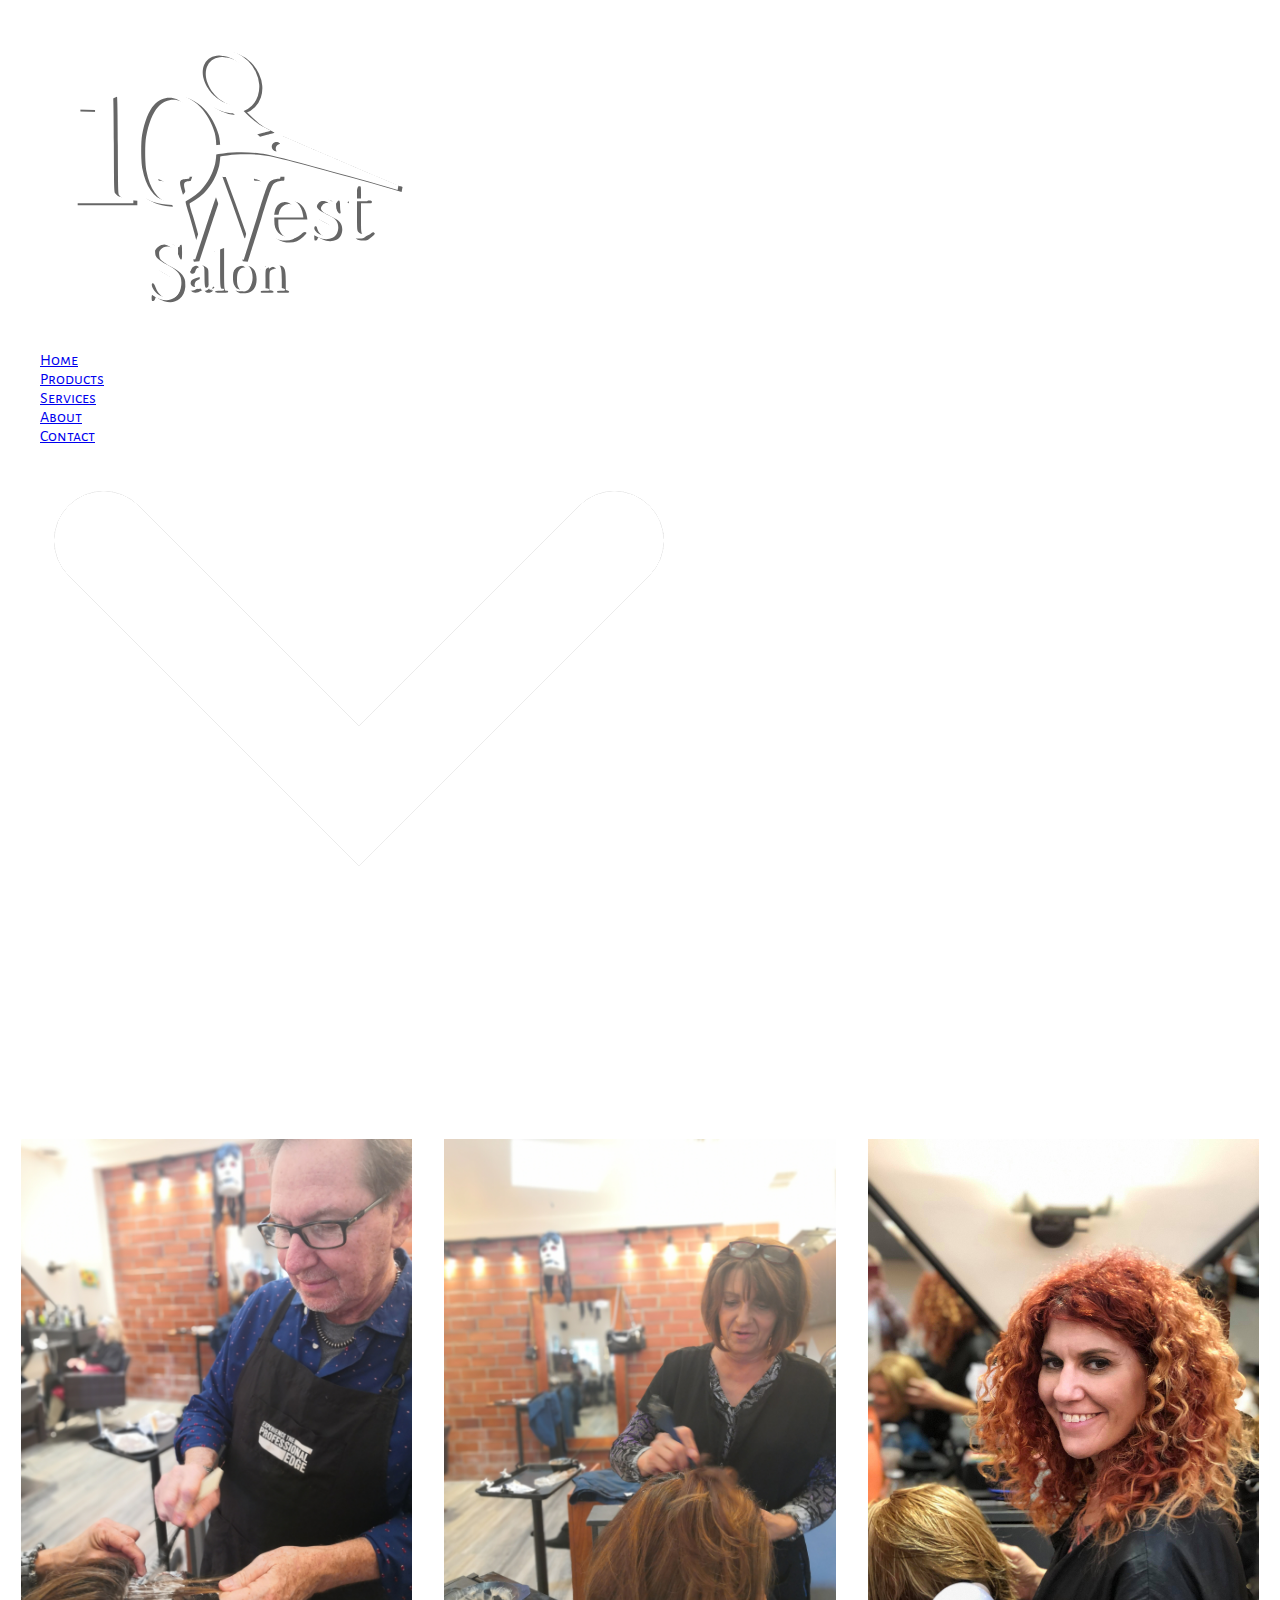
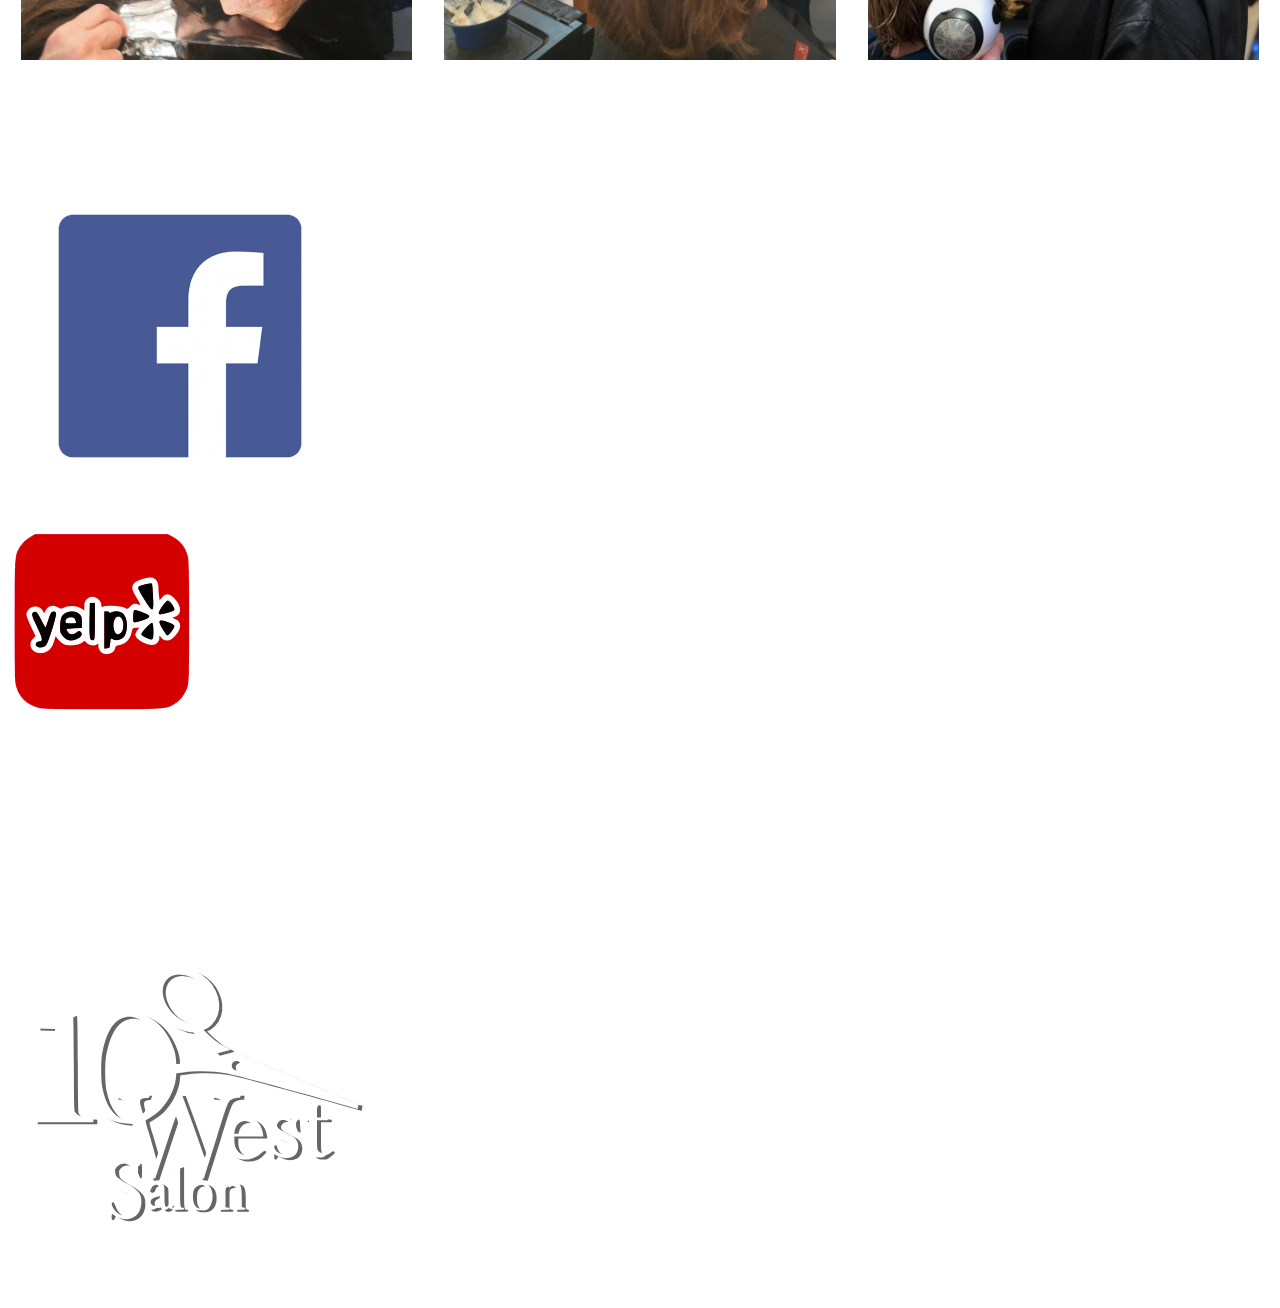
==== about.html @ ca7804a6 "big update" ====
<!DOCTYPE html>
<html>
<head>
    <meta name="viewport" content="width=device-width">
    <title>10 WEST SALON in Chagrin Falls has catered to Chagrin Valley families since 1983. We pride ourselves in using high quality products and our hair stylists are the best!</title>
    <meta name="description" content="Contemporary, Professional, and Family Friendly is what makes 10 WEST SALON a mainstay in CHAGRIN FALLS. Gift Certificates always available. Call us up or stop by!">
    <meta name="keywords" content="">
    <link rel=”canonical” href=”http://www.10westsalon.com/” />
    <link rel='stylesheet' type='text/css' media='screen' href='style.css'>
    <link rel='stylesheet' type='text/css' media='screen' href='style_about.css'>
    <link rel="stylesheet" href="https://cdnjs.cloudflare.com/ajax/libs/animate.css/3.7.2/animate.min.css">
</head>
<body>
    <!-- NAV BAR -->
    <nav>
        <ul class="mainNav">
            <img id="push-a" src="./img/10west_logo.svg" alt="10 west salon icon black and white">
            <li class="push-b"><a href="index.html">Home</a></li>
            <li class="push-b"><a href="products.html">Products</a></li>
            <li class="push-b"><a href="services.html">Services</a></li>
            <li class="push-b"><a href="about.html">About</a></li>
            <li class="push"><a href="contact.html">Contact</a></li>
        </ul>
    </nav>
<!-- COVER PHOTO -->
    <div class="container">
        <div id="arrow" class="animated infinite bounce">
            <img src="./img/scroll-down-icon.png" alt="hair scroll">
        </div>
    </div>
 <!-- CONTENT -->
    <div class="stylists">
        <div class="header">
            Since 1983
        </div>
        <div id="story">
            10 West Salon in Chagrin Falls has catered to Chagrin Valley families since 1983. We pride ourselves in using high quality products and our hair stylists are the best!
        </div>
        <div class="header header2">
            Our Stylists
        </div>
        <div class="section">
            <img src="./img/les2.jpg" alt="">
            Les
        </div>
        <div class="section">
            <img src="./img/michelle.jpg" alt="">
            Michelle
        </div>
        <div class="section">
            <img src="./img/kellee.jpg" alt="">
            Kellee
        </div>
        <div class="section">
            <!-- <img src="./img/les.jpg" alt=""> -->
            Melissa
        </div>
        <div class="section">
            <!-- <img src="./img/les.jpg" alt=""> -->
            Lisa
        </div>
        <div class="section">
            <!-- <img src="./img/les.jpg" alt=""> -->
            Angela
        </div>
    </div>
    <!-- FOOTER -->
    <footer>
        <div class="boxf social">
            <a href="https://www.facebook.com/10westsalon/" target="_blank"><img src="./img/facebook.png" alt="10 west salon facebook link icon"></a><br>
            <a href="https://en.yelp.com.hk/biz/10-west-salon-chagrin-falls" target="_blank"><img src="./img/yelp.png" alt="rate us as chagrin falls best hair salon on yelp!"></a>
        </div>
        <div class="boxf add">
            Address: <br>
            10 W. Washington St. <br>
            Chagrin Falls, OH <br>
            44022 <br>
            440-247-8474 <br>
            Salon10West@me.com
        </div>
        <div class="boxf hours">
            Hours: <br>
            Closed Sunday/Monday <br>
            Tuesday, Friday  9am-5pm <br>
            Wed, Thurs  9am-7pm <br>
            Saturday 9am-4pm <br>
        </div>
        <img id="push-b" class="boxf" src="./img/10west_logo.svg" alt="10 west salon icon hair design">
        <div id="priv" class="boxf">
            <br> 10 West Salon ©  2019 - Privacy Policy
        </div>
    </footer>
    <script src='script.js'></script>
</body>
</html>
---- style.css ----
@import url('https://fonts.googleapis.com/css?family=Alegreya+Sans+SC|Playfair+Display:900&display=swap');

* {
    box-sizing: border-box;
}

html,
body {
    margin: 0;
    padding: 0;
    box-sizing: border-box;
    font-family: 'Alegreya Sans SC', sans-serif;
    color: white;
    font-size: 1em;
}
#mainnav {
    position: fixed;
    display: flex;
    z-index: 1;
    background: rgba(0, 0, 0, 1);
    width: 100vw;
    align-items: center;
    will-change: transform;
}
.topnav {
    display: flex;
    align-items: center;
    height: 100%;
    z-index: 1;
}
.topnav a {
    transition: .2s;
    color: #f2f2f2;
    text-decoration: none;
    padding: 20px;
}
.topnav a:hover {
    color: rgb(223, 71, 71);

}
#logo {
    width: 100px;
    transition: .4s;
    z-index: 1;
}
#logo img {
    width: 100%;
    height: 100%;
}
.droplinks {

}
.icon {
    display: none;
    background: rgb(223, 71, 71);
    height: 59px;
}


@media screen and (max-width: 600px) {
    /* .topnav a:not(:first-child) {
        display: none;
    } */
    .topnav a {
        display: none;
    }
    .topnav a.icon {
      display: block;
    }
    .droplinks {
        /* background: rgb(0, 0, 0, .8); */
    }
  }
  @media screen and (max-width: 600px) {
    #mainnav {
    background: rgba(0, 0, 0, 1);
        
    }
    .topnav {
        display: block;
        transition: .4s;
        margin-left: auto;
        position: absolute;
        right: 0;
        top: 15px;
    }
    .topnav.responsive {
    }
    #logo {
        /* width: 200%; */
    }
    
    .topnav.responsive a {
        background: rgba(0, 0, 0, 1);
        display: block;
    }
    .topnav.responsive .icon {
        background: #df4747;

    }
  }

/* ------------------   cover ------------------  */
#salonimage {
    width: 100vw;
    height: 100vh;
    position: fixed;
    top: 0px;
    bottom:0px;
    z-index: -1;
    display: flex;
    justify-content: center;
    align-items: flex-start;
}
@media screen and (max-width: 600px){
    #salonimage {
        top: 60px;
    }
}
@media screen and (max-width: 450px){
    #salonimage {
        top: 95px;
    }
}
#salonimage img {
    width: 100%;
    height: auto;
}

/*---------- CONTENT------------------ */

#content {
    background: rgb(255, 255, 255);
    color: black;
    position: relative;
    top: 87vh;
    /* display: flex; */
    flex-direction: row;
    flex-wrap: wrap;
    justify-content: space-evenly;
}
#main-content{
    margin: 0px 10px;

}
.box-row {
    margin: 0px 30px;
    display: flex;
    flex-wrap: wrap;
    justify-content: space-evenly;
    /* border: 5px solid black; */
}
.content-header {
    /* margin: 0px 0px; */
    text-align: center;
    padding: 1px;
    font-size: 1em;
}
.middle {
    font-size: 1.2em;
    color: rgb(163, 52, 52);

    /* border-bottom: 1px solid black; */
}
.box {
    padding: 10px 10px;
    /* padding-bottom: 20px; */
    display: flex;
    flex-direction: column;
    max-width: 300px;
    transition: all .3s;

}

.box a {
    text-decoration: none;

}
.box h2 {
    position: relative;
    color: #df4747;
    font-size: 1.2em;
    padding-top: 0px;
    transition: all .3s;
    line-height: 4px;
    
}
.sub-head::after {
    content:'';
    background: #df4747;
    position: absolute;
    height: 2px;
    bottom: -13px; 
    left: 0px;
    width: 10%;

    -o-transition:.5s;
    -ms-transition:.5s;
    -moz-transition:.5s;
    -webkit-transition:.5s;
    transition: all ease-out .3s;
}
.box p {
    color: black;
    transition: all .3s;
}
.box:hover h2{
    /* color: #dd8484; */
}
.box:hover .sub-head::after {
    width: 30%;
    height: 2px;
    background: #df4747;
}
.box:hover p{
    color: rgb(114, 114, 114);
}
.box:hover img{
    opacity: .9;
}
.box img {
    width: 100%;
    height: auto;
    transition: all .3s;

}
@media screen and (max-width: 850px){
    #main-content {

    }
    #content {
        top: 80vh;
    }
    .content-header {
        font-size: .7em;
    }
    .middle {
        font-size: 1em;
    }
    .box-row {

    }
    .box {
        max-width: 325px;
        /* height: 385px; */
    }
}
@media screen and (max-width: 825px){
    #content {
        top: 55vh;
    }
}
@media screen and (max-width: 700px){
    #content {
        top: 50vh;
    }
}
@media screen and (max-width: 450px){
    #content {
        top: 50vh;
    }
    .box-row {
        flex-direction: column;
    }
    .box {
        max-width: 450px;
    }
}


/* -----------------FOOTER --------------------- */

#footer {
    color: white;
    background: #000;
    width: 100%;
    padding-top: 30px;
    padding-bottom: 30px;
    /* position: absolute; */
    /* bottom: 0; */
}
#footer-big-box {
    display: flex;
    justify-content: space-evenly;

}
.footbox {
    padding: 10px;
}
.socialicons {
    display: flex;
    flex-direction: column;
    /* width: 50px; */
}
.footicon{
    width: 50px;
    height: auto;
    display: flex;
    justify-content: center;
}
.footicon img {
    width: 100%;
    height: 100%;
}
.foot-logo-box {
    width: 100px;
}
.foot-logo {
    width: 100%;
    height: 100%;
}
#privacy {
    text-align: center;
}
@media screen and (max-width: 450px) {
    #footer-big-box {
        /* text-align: center; */
        font-size: 1.2em;
        display: flex;
        flex-direction: column;
        margin-left: 40px;
    }
    .socialicons {
        flex-direction: row;
        justify-content: center;
    }
    .foot-logo-box {
        width: 40vw;
    }
}
---- style_about.css ----
.stylists {
    display: grid;
    grid-template-columns: 1fr 1fr 1fr;
    grid-gap: 10px;
    padding: 10px 10px;
}
.section {
    grid-column: span 1;
    padding: 10px 10px;
    border-style: solid;
    border-width: 1px;
    text-align: center;
}
.section img {
    max-width: 100%;
    height: auto;
}
.header {
    grid-column: span 3;
    text-align: center;
    border-style: solid;
    border-width: 0;
    border-bottom-width: 1px;
    font-size: 3em;
    /* font-family: 'Sacramento', cursive; */
    padding: 10px 0px 10px 0px;
    margin: 0;
}
.header2 {
    font-size: 2em;
    border-bottom-width: 0;
}
#story {
    grid-column: span 3;
    text-align: center;
    border-style: solid;
    border-width: 0;
    border-bottom-width: 1px;
    padding: 20px 10px;
}
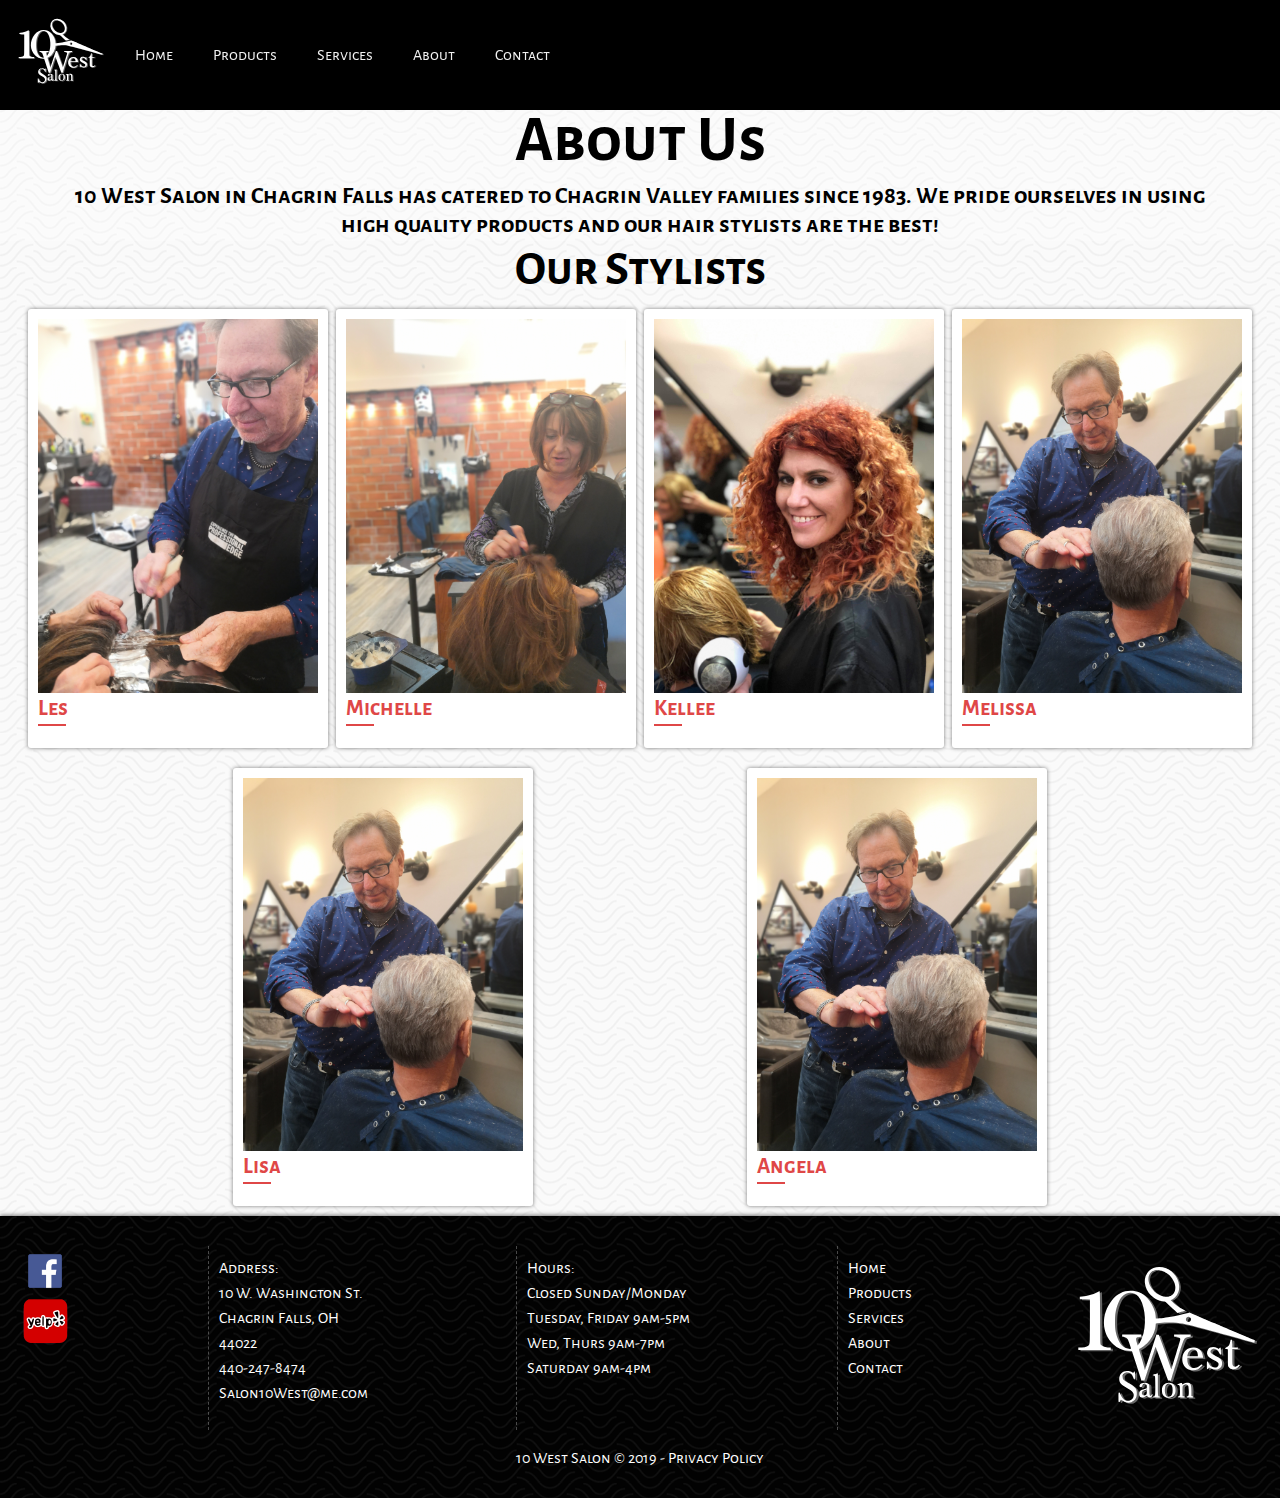
==== commit c1f87257: "about" ====
--- a/about.html
+++ b/about.html
@@ -1,7 +1,8 @@
 <!DOCTYPE html>
 <html>
 <head>
-    <meta name="viewport" content="width=device-width">
+    <!-- <meta name="viewport" content="width=device-width"> -->
+    <meta name="viewport" content="width=device-width, initial-scale=1.0">
     <title>10 WEST SALON in Chagrin Falls has catered to Chagrin Valley families since 1983. We pride ourselves in using high quality products and our hair stylists are the best!</title>
     <meta name="description" content="Contemporary, Professional, and Family Friendly is what makes 10 WEST SALON a mainstay in CHAGRIN FALLS. Gift Certificates always available. Call us up or stop by!">
     <meta name="keywords" content="">
@@ -12,82 +13,123 @@
 </head>
 <body>
     <!-- NAV BAR -->
-    <nav>
-        <ul class="mainNav">
-            <img id="push-a" src="./img/10west_logo.svg" alt="10 west salon icon black and white">
-            <li class="push-b"><a href="index.html">Home</a></li>
-            <li class="push-b"><a href="products.html">Products</a></li>
-            <li class="push-b"><a href="services.html">Services</a></li>
-            <li class="push-b"><a href="about.html">About</a></li>
-            <li class="push"><a href="contact.html">Contact</a></li>
-        </ul>
+    <nav id="mainnav">
+        <div id="logo">
+            <img id="" src="./img/10west_logo.svg" alt="10 west salon icon black and white">
+        </div>
+        <div id="myTopnav" class="topnav">
+            <a href="javascript:void(0)" class="icon" onclick="myFunction()">
+                Menu
+            </a>
+            <a class="droplinks" href="index.html">Home</a>
+            <a class="droplinks" href="products.html">Products</a>
+            <a class="droplinks" href="services.html">Services</a>
+            <a class="droplinks" href="about.html">About</a>
+            <a class="droplinks" href="contact.html">Contact</a>
+            
+        </div>
     </nav>
 <!-- COVER PHOTO -->
-    <div class="container">
-        <div id="arrow" class="animated infinite bounce">
-            <img src="./img/scroll-down-icon.png" alt="hair scroll">
+    
+ <!-- CONTENT -->
+    <div id="about-container">
+        <div class="content-header">
+            <h1>
+                About Us
+            </h1>
+        </div>
+        <div class="content-sub-header">
+            <h2>
+                10 West Salon in Chagrin Falls has catered to Chagrin Valley families since 1983. We pride ourselves in using high quality products and our hair stylists are the best!
+            </h2>
+        </div>
+        <div class="stylists-header">
+            <h2>
+                Our Stylists
+            </h2>
+        </div>
+        <div class="box-row">
+            <div class="box">
+                <img src="./img/les2.jpg" alt="">
+                <h2 class="sub-head">
+                    Les
+                </h2>
+            </div>
+            <div class="box">
+                <img src="./img/michelle.jpg" alt="">
+                <h2 class="sub-head">
+                    Michelle
+                </h2>
+            </div>
+            <div class="box">
+                <img src="./img/kellee.jpg" alt="">
+                <h2 class="sub-head">
+                    Kellee
+                </h2>
+            </div>
+            <div class="box">
+                <img src="./img/les.jpg" alt="">
+                <h2 class="sub-head">
+                    Melissa
+                </h2>
+            </div>
+            <div class="box">
+                <img src="./img/les.jpg" alt="">
+                <h2 class="sub-head">
+                    Lisa
+                </h2>
+            </div>
+            <div class="box">
+                <img src="./img/les.jpg" alt="">
+                <h2 class="sub-head">
+                    Angela
+                </h2>
+            </div>
         </div>
     </div>
- <!-- CONTENT -->
-    <div class="stylists">
-        <div class="header">
-            Since 1983
+            
+    
+        <!-- FOOTER -->
+    <footer id="footer">
+        <div id="footer-big-box">
+            <div class="socialicons">
+                <a class="footicon" href="https://www.facebook.com/10westsalon/" target="_blank">
+                    <img src="./img/facebook.png" alt="10 west salon facebook link icon">
+                </a>
+                <a class="footicon" href="https://en.yelp.com.hk/biz/10-west-salon-chagrin-falls" target="_blank">
+                    <img src="./img/yelp.png" alt="rate us as chagrin falls best hair salon on yelp!">
+                </a>
+            </div>
+            <div class="footbox">
+                Address: <br>
+                10 W. Washington St. <br>
+                Chagrin Falls, OH <br>
+                44022 <br>
+                440-247-8474 <br>
+                Salon10West@me.com
+            </div>
+            <div class="footbox">
+                Hours: <br>
+                Closed Sunday/Monday <br>
+                Tuesday, Friday  9am-5pm <br>
+                Wed, Thurs  9am-7pm <br>
+                Saturday 9am-4pm <br>
+            </div>
+            <div class="footbox footlinks">
+                <a href="index.html">Home</a>
+                <a href="products.html">Products</a>
+                <a href="services.html">Services</a>
+                <a href="about.html">About</a>
+                <a href="contact.html">Contact</a>
+            </div>
+            <div class="foot-logo-box">
+                <img  class="foot-logo" src="./img/10west_logo.svg" alt="10 west salon icon hair design">
+            </div>
         </div>
-        <div id="story">
-            10 West Salon in Chagrin Falls has catered to Chagrin Valley families since 1983. We pride ourselves in using high quality products and our hair stylists are the best!
-        </div>
-        <div class="header header2">
-            Our Stylists
-        </div>
-        <div class="section">
-            <img src="./img/les2.jpg" alt="">
-            Les
-        </div>
-        <div class="section">
-            <img src="./img/michelle.jpg" alt="">
-            Michelle
-        </div>
-        <div class="section">
-            <img src="./img/kellee.jpg" alt="">
-            Kellee
-        </div>
-        <div class="section">
-            <!-- <img src="./img/les.jpg" alt=""> -->
-            Melissa
-        </div>
-        <div class="section">
-            <!-- <img src="./img/les.jpg" alt=""> -->
-            Lisa
-        </div>
-        <div class="section">
-            <!-- <img src="./img/les.jpg" alt=""> -->
-            Angela
-        </div>
-    </div>
-    <!-- FOOTER -->
-    <footer>
-        <div class="boxf social">
-            <a href="https://www.facebook.com/10westsalon/" target="_blank"><img src="./img/facebook.png" alt="10 west salon facebook link icon"></a><br>
-            <a href="https://en.yelp.com.hk/biz/10-west-salon-chagrin-falls" target="_blank"><img src="./img/yelp.png" alt="rate us as chagrin falls best hair salon on yelp!"></a>
-        </div>
-        <div class="boxf add">
-            Address: <br>
-            10 W. Washington St. <br>
-            Chagrin Falls, OH <br>
-            44022 <br>
-            440-247-8474 <br>
-            Salon10West@me.com
-        </div>
-        <div class="boxf hours">
-            Hours: <br>
-            Closed Sunday/Monday <br>
-            Tuesday, Friday  9am-5pm <br>
-            Wed, Thurs  9am-7pm <br>
-            Saturday 9am-4pm <br>
-        </div>
-        <img id="push-b" class="boxf" src="./img/10west_logo.svg" alt="10 west salon icon hair design">
-        <div id="priv" class="boxf">
+            
+        <div id="privacy" class="">
             <br> 10 West Salon ©  2019 - Privacy Policy
+            <!-- use a ::after for 'c' thing -->
         </div>
     </footer>
     <script src='script.js'></script>
--- a/style.css
+++ b/style.css
@@ -10,7 +10,7 @@
     padding: 0;
     box-sizing: border-box;
     font-family: 'Alegreya Sans SC', sans-serif;
-    color: white;
+    /* color: white; */
     font-size: 1em;
 }
 #mainnav {
@@ -18,6 +18,7 @@
     display: flex;
     z-index: 1;
     background: rgba(0, 0, 0, 1);
+    /* background-image: url('./img/papyrus-dark.png'); */
     width: 100vw;
     align-items: center;
     will-change: transform;
@@ -31,6 +32,7 @@
 .topnav a {
     transition: .2s;
     color: #f2f2f2;
+    /* color: black; */
     text-decoration: none;
     padding: 20px;
 }
@@ -39,7 +41,8 @@
 
 }
 #logo {
-    width: 100px;
+    padding: 10px;
+    width: 115px;
     transition: .4s;
     z-index: 1;
 }
@@ -56,24 +59,20 @@
     height: 59px;
 }
 
-
 @media screen and (max-width: 600px) {
-    /* .topnav a:not(:first-child) {
+    .topnav a {
+        background: rgba(0, 0, 0, 1);
         display: none;
-    } */
-    .topnav a {
-        display: none;
     }
     .topnav a.icon {
-      display: block;
+        background: rgb(223, 71, 71);
+        display: block;
     }
     .droplinks {
-        /* background: rgb(0, 0, 0, .8); */
     }
   }
   @media screen and (max-width: 600px) {
     #mainnav {
-    background: rgba(0, 0, 0, 1);
         
     }
     .topnav {
@@ -87,15 +86,17 @@
     .topnav.responsive {
     }
     #logo {
-        /* width: 200%; */
+        width: 115px;
+        padding: 3px;
+        padding-left: 8px;
     }
     
     .topnav.responsive a {
-        background: rgba(0, 0, 0, 1);
         display: block;
     }
     .topnav.responsive .icon {
-        background: #df4747;
+        background: #ee6161;
+        color: black;
 
     }
   }
@@ -119,7 +120,7 @@
 }
 @media screen and (max-width: 450px){
     #salonimage {
-        top: 95px;
+        top: 90px;
     }
 }
 #salonimage img {
@@ -131,45 +132,58 @@
 
 #content {
     background: rgb(255, 255, 255);
+    background-image: url('./img/papyrus.png');
     color: black;
     position: relative;
-    top: 87vh;
+    top: 80vh;
     /* display: flex; */
     flex-direction: row;
     flex-wrap: wrap;
     justify-content: space-evenly;
+    box-shadow: 0px -1px 4px 0px rgba(0, 0, 0, 0.5);
 }
 #main-content{
     margin: 0px 10px;
 
 }
 .box-row {
-    margin: 0px 30px;
+    margin: 0px 20px;
     display: flex;
     flex-wrap: wrap;
     justify-content: space-evenly;
     /* border: 5px solid black; */
 }
+/* .content-header::before {
+    content: '';
+    display: block;
+    background-image: url('./img/shears_left.svg') no-repeat;
+    width: 200px;
+    height: 200px;
+} */
 .content-header {
     /* margin: 0px 0px; */
     text-align: center;
     padding: 1px;
     font-size: 1em;
+    background: rgb(255, 255, 255, .3);
+
 }
 .middle {
-    font-size: 1.2em;
-    color: rgb(163, 52, 52);
+    font-size: 1.3em;
+    /* color: rgb(163, 52, 52); */
 
     /* border-bottom: 1px solid black; */
 }
 .box {
     padding: 10px 10px;
-    /* padding-bottom: 20px; */
+    margin: 10px 0px;
     display: flex;
     flex-direction: column;
     max-width: 300px;
     transition: all .3s;
-
+    background: white;
+    box-shadow: 0px 0px 4px 0px rgba(0, 0, 0, 0.5);
+    border-radius: 3px;
 }
 
 .box a {
@@ -180,9 +194,9 @@
     position: relative;
     color: #df4747;
     font-size: 1.2em;
-    padding-top: 0px;
+    margin-bottom: 25px;
     transition: all .3s;
-    line-height: 4px;
+    line-height: 5px;
     
 }
 .sub-head::after {
@@ -194,10 +208,10 @@
     left: 0px;
     width: 10%;
 
-    -o-transition:.5s;
-    -ms-transition:.5s;
-    -moz-transition:.5s;
-    -webkit-transition:.5s;
+    -o-transition:.3s;
+    -ms-transition:.3s;
+    -moz-transition:.3s;
+    -webkit-transition:.3s;
     transition: all ease-out .3s;
 }
 .box p {
@@ -222,6 +236,8 @@
     width: 100%;
     height: auto;
     transition: all .3s;
+    /* box-shadow: 0px 0px 5px 0px rgba(0, 0, 0, 0.5);
+    border-radius: 2px; */
 
 }
 @media screen and (max-width: 850px){
@@ -255,6 +271,11 @@
         top: 50vh;
     }
 }
+/* @media screen and (max-width: 600px){
+    #content {
+        top: 20vh;
+    }
+} */
 @media screen and (max-width: 450px){
     #content {
         top: 50vh;
@@ -276,16 +297,34 @@
     width: 100%;
     padding-top: 30px;
     padding-bottom: 30px;
+    background-image: url('./img/papyrus-dark.png');
+    box-shadow: 0px -1px 4px 0px rgba(0, 0, 0, 0.5);
+
     /* position: absolute; */
     /* bottom: 0; */
 }
 #footer-big-box {
     display: flex;
-    justify-content: space-evenly;
+    justify-content: space-between;
+    margin: 0px 20px;
 
 }
 .footbox {
     padding: 10px;
+    border-left: 1px dashed rgba(255, 255, 255, 0.281);
+    line-height: 25px;
+}
+.footlinks {
+    display: flex;
+    flex-direction: column;
+}
+.footlinks a {
+    text-decoration: none;
+    color: white;
+    transition: .3s;
+}
+.footlinks a:hover {
+    color: #df4747;
 }
 .socialicons {
     display: flex;
@@ -303,7 +342,7 @@
     height: 100%;
 }
 .foot-logo-box {
-    width: 100px;
+    width: 200px;
 }
 .foot-logo {
     width: 100%;
@@ -324,6 +363,12 @@
         flex-direction: row;
         justify-content: center;
     }
+    .footbox {
+        border: none;
+    }
+    .footlinks {
+        display: none;
+    }
     .foot-logo-box {
         width: 40vw;
     }
--- a/style_about.css
+++ b/style_about.css
@@ -1,40 +1,64 @@
-.stylists {
-    display: grid;
-    grid-template-columns: 1fr 1fr 1fr;
-    grid-gap: 10px;
-    padding: 10px 10px;
+* {
+    padding: 0;
+    margin: 0;
+    box-sizing: border-box;
 }
-.section {
-    grid-column: span 1;
-    padding: 10px 10px;
-    border-style: solid;
-    border-width: 1px;
+#about-container {
+    margin: 0;
+    padding-top: 8%;
+    background-image: url('./img/papyrus.png');
+}
+.content-header {
+    font-size: 2em;
+    
+}
+
+.content-sub-header {
+    text-align: center;
+    padding: 1px 50px;
+    font-size: 1em;
+    background: rgb(255, 255, 255, .3);
+}
+.stylists-header {
     text-align: center;
 }
-.section img {
-    max-width: 100%;
-    height: auto;
+.stylists-header h2 {
+    font-size: 3em;
 }
-.header {
-    grid-column: span 3;
-    text-align: center;
-    border-style: solid;
-    border-width: 0;
-    border-bottom-width: 1px;
-    font-size: 3em;
-    /* font-family: 'Sacramento', cursive; */
-    padding: 10px 0px 10px 0px;
-    margin: 0;
+.box-row {
+    /* margin: 10px 130px; */
 }
-.header2 {
-    font-size: 2em;
-    border-bottom-width: 0;
+.box {
+    /* margin: 10px 20px; */
 }
-#story {
-    grid-column: span 3;
-    text-align: center;
-    border-style: solid;
-    border-width: 0;
-    border-bottom-width: 1px;
-    padding: 20px 10px;
+.box h2 {
+    position: relative;
+    color: #df4747;
+    font-size: 1.4em;
+    margin-top: 10px;
+    margin-bottom: 25px;
+    transition: all .3s;
+    line-height: 10px;
+    
+}
+@media screen and (max-width: 900px){
+    #about-container {
+        padding-top: 12%;
+    } 
+}
+
+@media screen and (max-width: 600px){
+    #about-container {
+        padding-top: 25%;
+    } 
+    .content-header {
+        font-size: 1.3em;
+    }
+    .content-sub-header {
+        padding: 1px 20px;
+        font-size: .7em;
+    }
+    .stylists-header h2 {
+        font-size: 2em;
+    }
 }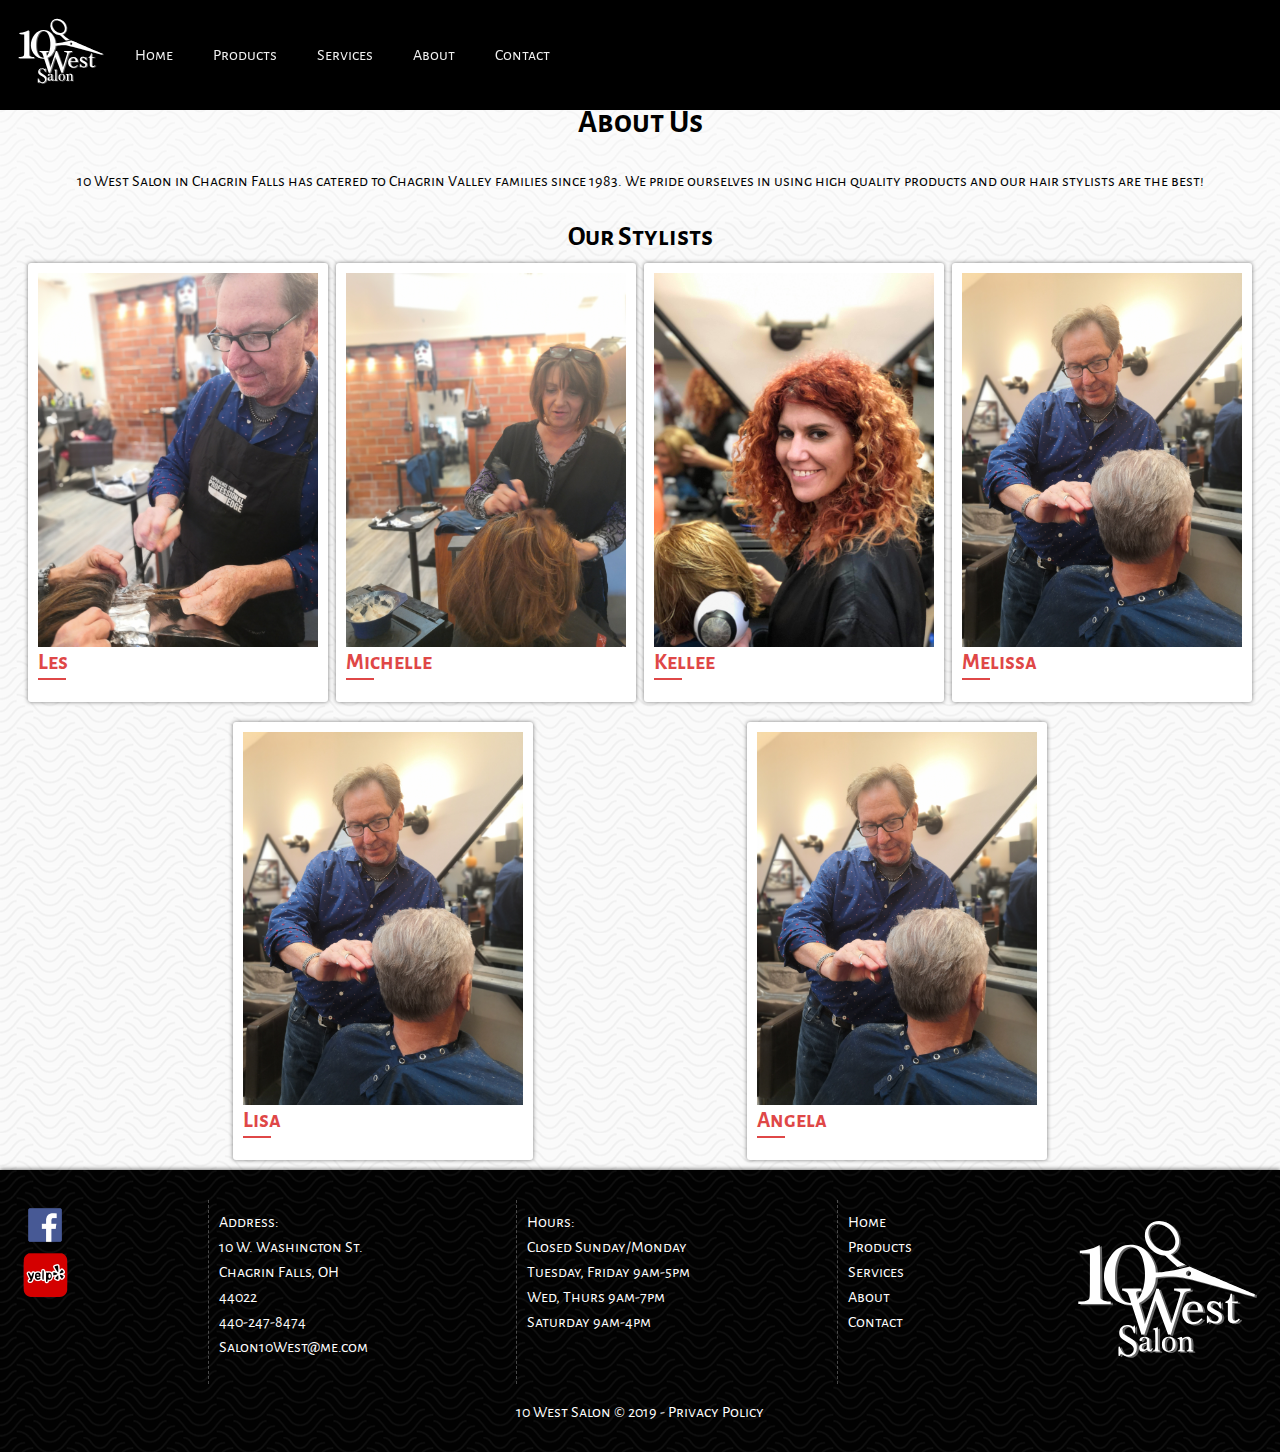
==== commit c30c0446: "all pages up, still need styling" ====
--- a/about.html
+++ b/about.html
@@ -1,7 +1,15 @@
 <!DOCTYPE html>
 <html>
 <head>
-    <!-- <meta name="viewport" content="width=device-width"> -->
+    <!-- Global site tag (gtag.js) - Google Analytics -->
+    <script async src="https://www.googletagmanager.com/gtag/js?id=UA-155631859-1"></script>
+    <script>
+    window.dataLayer = window.dataLayer || [];
+    function gtag(){dataLayer.push(arguments);}
+    gtag('js', new Date());
+
+    gtag('config', 'UA-155631859-1');
+    </script>
     <meta name="viewport" content="width=device-width, initial-scale=1.0">
     <title>10 WEST SALON in Chagrin Falls has catered to Chagrin Valley families since 1983. We pride ourselves in using high quality products and our hair stylists are the best!</title>
     <meta name="description" content="Contemporary, Professional, and Family Friendly is what makes 10 WEST SALON a mainstay in CHAGRIN FALLS. Gift Certificates always available. Call us up or stop by!">
@@ -33,21 +41,17 @@
     
  <!-- CONTENT -->
     <div id="about-container">
-        <div class="content-header">
-            <h1>
-                About Us
+        <div>
+            <h1 class="content-header">
+                    About Us
             </h1>
+            <p class="content-sub-header">
+                    10 West Salon in Chagrin Falls has catered to Chagrin Valley families since 1983. We pride ourselves in using high quality products and our hair stylists are the best!
+            </p>
         </div>
-        <div class="content-sub-header">
-            <h2>
-                10 West Salon in Chagrin Falls has catered to Chagrin Valley families since 1983. We pride ourselves in using high quality products and our hair stylists are the best!
-            </h2>
-        </div>
-        <div class="stylists-header">
-            <h2>
+        <h2 class="stylists-header">
                 Our Stylists
-            </h2>
-        </div>
+        </h2>
         <div class="box-row">
             <div class="box">
                 <img src="./img/les2.jpg" alt="">
--- a/style_about.css
+++ b/style_about.css
@@ -15,12 +15,13 @@
 
 .content-sub-header {
     text-align: center;
-    padding: 1px 50px;
+    padding: 30px 50px;
     font-size: 1em;
     background: rgb(255, 255, 255, .3);
 }
 .stylists-header {
     text-align: center;
+    font-size: 1.7em;
 }
 .stylists-header h2 {
     font-size: 3em;
@@ -52,11 +53,11 @@
         padding-top: 25%;
     } 
     .content-header {
-        font-size: 1.3em;
+        font-size: 2em;
     }
     .content-sub-header {
         padding: 1px 20px;
-        font-size: .7em;
+        font-size: 1em;
     }
     .stylists-header h2 {
         font-size: 2em;
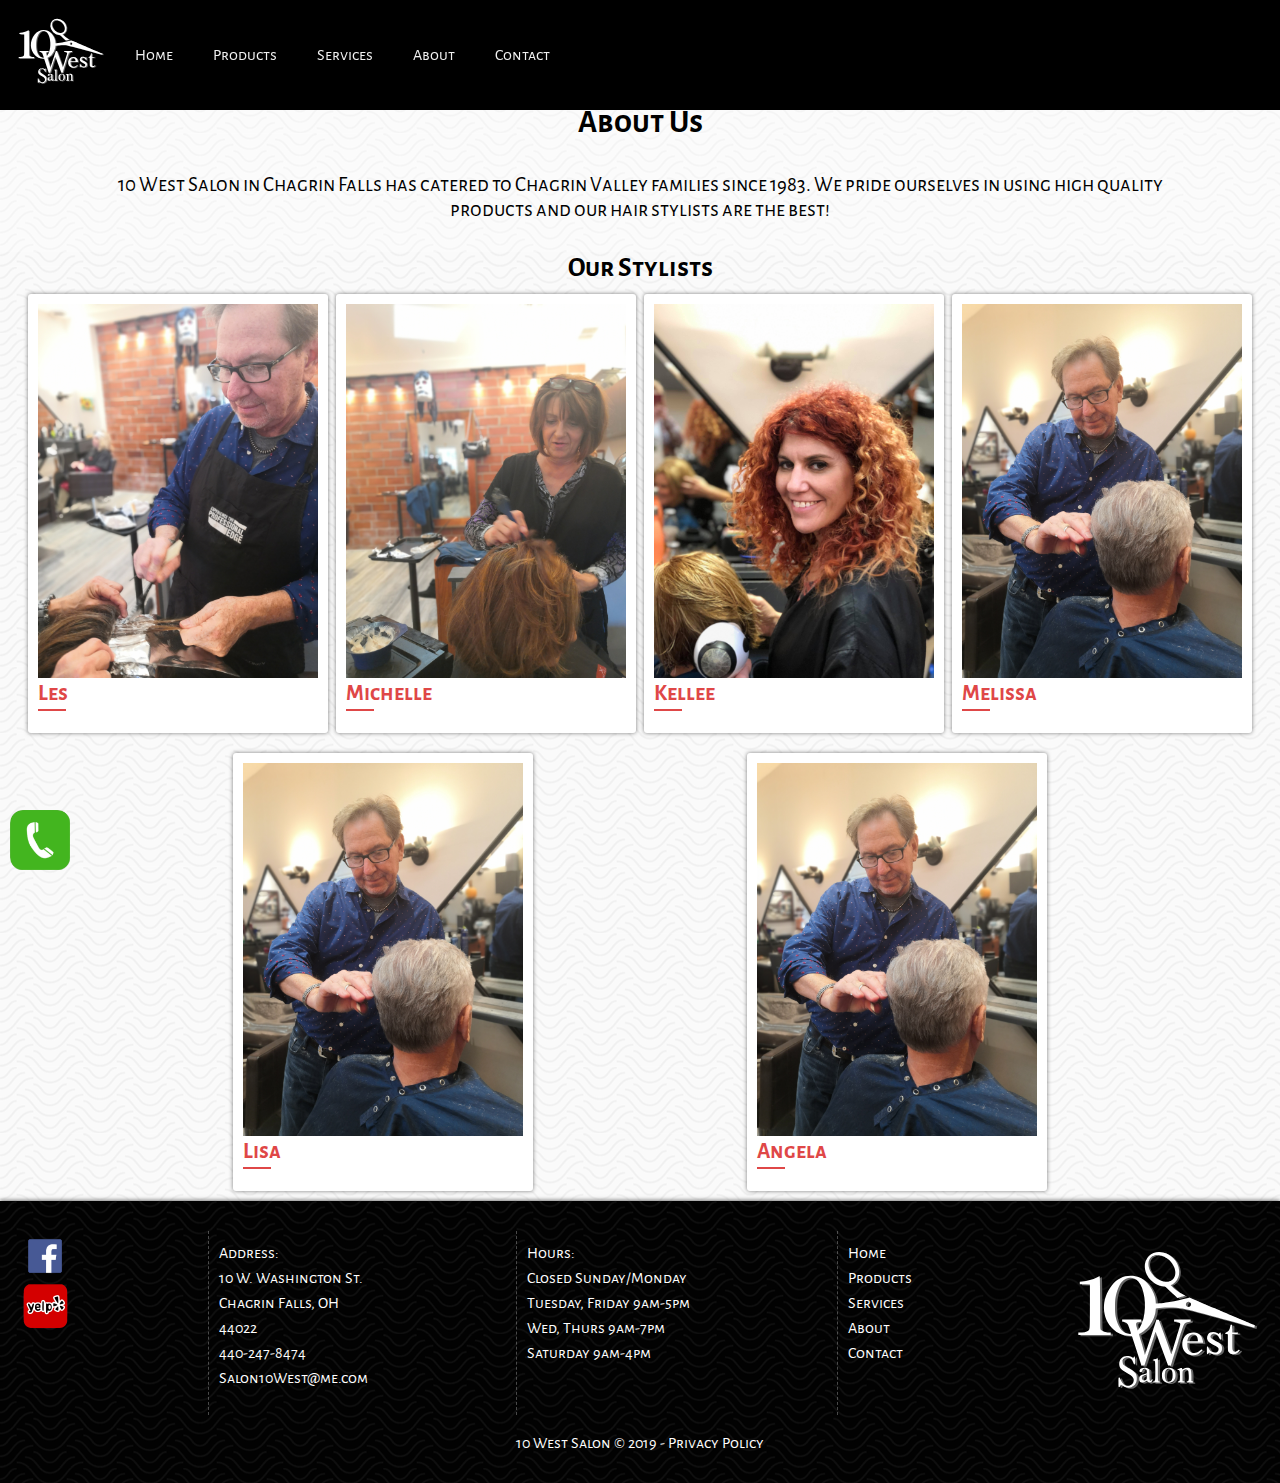
==== commit 72541887: "new photos and vc" ====
--- a/about.html
+++ b/about.html
@@ -20,6 +20,13 @@
     <link rel="stylesheet" href="https://cdnjs.cloudflare.com/ajax/libs/animate.css/3.7.2/animate.min.css">
 </head>
 <body>
+    <a href="tel:+14402478474">
+        <div class="callBtn">
+            <p>
+                Book Now
+            </p> 
+        </div>
+    </a>
     <!-- NAV BAR -->
     <nav id="mainnav">
         <div id="logo">
--- a/style.css
+++ b/style.css
@@ -1,35 +1,87 @@
 @import url('https://fonts.googleapis.com/css?family=Alegreya+Sans+SC|Playfair+Display:900&display=swap');
 
 * {
-    box-sizing: border-box;
+    -webkit-box-sizing: border-box;
+            box-sizing: border-box;
 }
 
 html,
 body {
     margin: 0;
     padding: 0;
-    box-sizing: border-box;
+    -webkit-box-sizing: border-box;
+            box-sizing: border-box;
     font-family: 'Alegreya Sans SC', sans-serif;
     /* color: white; */
     font-size: 1em;
 }
+.callBtn {
+    position: fixed;
+    left: 10px;
+    bottom: 30px;
+    width: 60px;
+    height: 60px;
+    z-index: 2;
+    background: url('./img/call.png');
+    background-position: center;
+    background-repeat: no-repeat;
+    background-size: cover;
+}
+.callBtn p {
+    display: none;
+}
+@media screen and (max-width: 600px){
+    .callBtn {
+        display: -webkit-box;
+        display: -ms-flexbox;
+        display: flex;
+        position: fixed;
+        bottom: 0;
+        width: 100vw;
+        height: 50px;
+        background: green;
+        z-index: 2;
+        -webkit-box-align: center;
+            -ms-flex-align: center;
+                align-items: center;
+        -webkit-box-pack: center;
+            -ms-flex-pack: center;
+                justify-content: center;
+        font-size: 1.5em;
+    }
+    .callBtn p {
+        display: block;
+        text-decoration: none;
+        color: white;
+    }
+}
 #mainnav {
     position: fixed;
+    display: -webkit-box;
+    display: -ms-flexbox;
     display: flex;
     z-index: 1;
     background: rgba(0, 0, 0, 1);
     /* background-image: url('./img/papyrus-dark.png'); */
     width: 100vw;
-    align-items: center;
+    -webkit-box-align: center;
+        -ms-flex-align: center;
+            align-items: center;
     will-change: transform;
 }
 .topnav {
-    display: flex;
-    align-items: center;
+    display: -webkit-box;
+    display: -ms-flexbox;
+    display: flex;
+    -webkit-box-align: center;
+        -ms-flex-align: center;
+            align-items: center;
     height: 100%;
     z-index: 1;
 }
 .topnav a {
+    -webkit-transition: .2s;
+    -o-transition: .2s;
     transition: .2s;
     color: #f2f2f2;
     /* color: black; */
@@ -43,6 +95,8 @@
 #logo {
     padding: 10px;
     width: 115px;
+    -webkit-transition: .4s;
+    -o-transition: .4s;
     transition: .4s;
     z-index: 1;
 }
@@ -77,6 +131,8 @@
     }
     .topnav {
         display: block;
+        -webkit-transition: .4s;
+        -o-transition: .4s;
         transition: .4s;
         margin-left: auto;
         position: absolute;
@@ -109,9 +165,19 @@
     top: 0px;
     bottom:0px;
     z-index: -1;
-    display: flex;
-    justify-content: center;
-    align-items: flex-start;
+    display: -webkit-box;
+    display: -ms-flexbox;
+    display: flex;
+    -webkit-box-pack: center;
+        -ms-flex-pack: center;
+            justify-content: center;
+    -webkit-box-align: start;
+        -ms-flex-align: start;
+            align-items: flex-start;
+}
+#salonimage img {
+    width: 100%;
+    height: auto;
 }
 @media screen and (max-width: 600px){
     #salonimage {
@@ -122,10 +188,6 @@
     #salonimage {
         top: 90px;
     }
-}
-#salonimage img {
-    width: 100%;
-    height: auto;
 }
 
 /*---------- CONTENT------------------ */
@@ -135,12 +197,19 @@
     background-image: url('./img/papyrus.png');
     color: black;
     position: relative;
-    top: 80vh;
+    top: 90vh;
     /* display: flex; */
-    flex-direction: row;
-    flex-wrap: wrap;
-    justify-content: space-evenly;
-    box-shadow: 0px -1px 4px 0px rgba(0, 0, 0, 0.5);
+    -webkit-box-orient: horizontal;
+    -webkit-box-direction: normal;
+        -ms-flex-direction: row;
+            flex-direction: row;
+    -ms-flex-wrap: wrap;
+        flex-wrap: wrap;
+    -webkit-box-pack: space-evenly;
+        -ms-flex-pack: space-evenly;
+            justify-content: space-evenly;
+    -webkit-box-shadow: 0px -1px 4px 0px rgba(0, 0, 0, 0.5);
+            box-shadow: 0px -1px 4px 0px rgba(0, 0, 0, 0.5);
 }
 #main-content{
     margin: 0px 10px;
@@ -148,9 +217,14 @@
 }
 .box-row {
     margin: 0px 20px;
-    display: flex;
-    flex-wrap: wrap;
-    justify-content: space-evenly;
+    display: -webkit-box;
+    display: -ms-flexbox;
+    display: flex;
+    -ms-flex-wrap: wrap;
+        flex-wrap: wrap;
+    -webkit-box-pack: space-evenly;
+        -ms-flex-pack: space-evenly;
+            justify-content: space-evenly;
     /* border: 5px solid black; */
 }
 /* .content-header::before {
@@ -177,12 +251,20 @@
 .box {
     padding: 10px 10px;
     margin: 10px 0px;
-    display: flex;
-    flex-direction: column;
+    display: -webkit-box;
+    display: -ms-flexbox;
+    display: flex;
+    -webkit-box-orient: vertical;
+    -webkit-box-direction: normal;
+        -ms-flex-direction: column;
+            flex-direction: column;
     max-width: 300px;
+    -webkit-transition: all .3s;
+    -o-transition: all .3s;
     transition: all .3s;
     background: white;
-    box-shadow: 0px 0px 4px 0px rgba(0, 0, 0, 0.5);
+    -webkit-box-shadow: 0px 0px 4px 0px rgba(0, 0, 0, 0.5);
+            box-shadow: 0px 0px 4px 0px rgba(0, 0, 0, 0.5);
     border-radius: 3px;
 }
 
@@ -195,6 +277,8 @@
     color: #df4747;
     font-size: 1.2em;
     margin-bottom: 25px;
+    -webkit-transition: all .3s;
+    -o-transition: all .3s;
     transition: all .3s;
     line-height: 5px;
     
@@ -209,13 +293,15 @@
     width: 10%;
 
     -o-transition:.3s;
-    -ms-transition:.3s;
-    -moz-transition:.3s;
     -webkit-transition:.3s;
+    -webkit-transition: all ease-out .3s;
+    -o-transition: all ease-out .3s;
     transition: all ease-out .3s;
 }
 .box p {
     color: black;
+    -webkit-transition: all .3s;
+    -o-transition: all .3s;
     transition: all .3s;
 }
 .box:hover h2{
@@ -235,17 +321,29 @@
 .box img {
     width: 100%;
     height: auto;
+    -webkit-transition: all .3s;
+    -o-transition: all .3s;
     transition: all .3s;
     /* box-shadow: 0px 0px 5px 0px rgba(0, 0, 0, 0.5);
     border-radius: 2px; */
 
 }
+@media screen and (max-width: 1075px){
+  #content {
+      top: 80vh;
+  }
+}
+@media screen and (max-width: 955px){
+  #content {
+      top: 70vh;
+  }
+}
 @media screen and (max-width: 850px){
     #main-content {
 
     }
     #content {
-        top: 80vh;
+        top: 60vh;
     }
     .content-header {
         font-size: .7em;
@@ -281,7 +379,10 @@
         top: 50vh;
     }
     .box-row {
-        flex-direction: column;
+        -webkit-box-orient: vertical;
+        -webkit-box-direction: normal;
+            -ms-flex-direction: column;
+                flex-direction: column;
     }
     .box {
         max-width: 450px;
@@ -298,14 +399,19 @@
     padding-top: 30px;
     padding-bottom: 30px;
     background-image: url('./img/papyrus-dark.png');
-    box-shadow: 0px -1px 4px 0px rgba(0, 0, 0, 0.5);
+    -webkit-box-shadow: 0px -1px 4px 0px rgba(0, 0, 0, 0.5);
+            box-shadow: 0px -1px 4px 0px rgba(0, 0, 0, 0.5);
 
     /* position: absolute; */
     /* bottom: 0; */
 }
 #footer-big-box {
-    display: flex;
-    justify-content: space-between;
+    display: -webkit-box;
+    display: -ms-flexbox;
+    display: flex;
+    -webkit-box-pack: justify;
+        -ms-flex-pack: justify;
+            justify-content: space-between;
     margin: 0px 20px;
 
 }
@@ -315,27 +421,43 @@
     line-height: 25px;
 }
 .footlinks {
-    display: flex;
-    flex-direction: column;
+    display: -webkit-box;
+    display: -ms-flexbox;
+    display: flex;
+    -webkit-box-orient: vertical;
+    -webkit-box-direction: normal;
+        -ms-flex-direction: column;
+            flex-direction: column;
 }
 .footlinks a {
     text-decoration: none;
     color: white;
+    -webkit-transition: .3s;
+    -o-transition: .3s;
     transition: .3s;
 }
 .footlinks a:hover {
     color: #df4747;
 }
 .socialicons {
-    display: flex;
-    flex-direction: column;
+    display: -webkit-box;
+    display: -ms-flexbox;
+    display: flex;
+    -webkit-box-orient: vertical;
+    -webkit-box-direction: normal;
+        -ms-flex-direction: column;
+            flex-direction: column;
     /* width: 50px; */
 }
 .footicon{
     width: 50px;
     height: auto;
-    display: flex;
-    justify-content: center;
+    display: -webkit-box;
+    display: -ms-flexbox;
+    display: flex;
+    -webkit-box-pack: center;
+        -ms-flex-pack: center;
+            justify-content: center;
 }
 .footicon img {
     width: 100%;
@@ -355,13 +477,23 @@
     #footer-big-box {
         /* text-align: center; */
         font-size: 1.2em;
+        display: -webkit-box;
+        display: -ms-flexbox;
         display: flex;
-        flex-direction: column;
+        -webkit-box-orient: vertical;
+        -webkit-box-direction: normal;
+            -ms-flex-direction: column;
+                flex-direction: column;
         margin-left: 40px;
     }
     .socialicons {
-        flex-direction: row;
-        justify-content: center;
+        -webkit-box-orient: horizontal;
+        -webkit-box-direction: normal;
+            -ms-flex-direction: row;
+                flex-direction: row;
+        -webkit-box-pack: center;
+            -ms-flex-pack: center;
+                justify-content: center;
     }
     .footbox {
         border: none;
--- a/style_about.css
+++ b/style_about.css
@@ -15,8 +15,8 @@
 
 .content-sub-header {
     text-align: center;
-    padding: 30px 50px;
-    font-size: 1em;
+    padding: 30px 100px;
+    font-size: 1.3em;
     background: rgb(255, 255, 255, .3);
 }
 .stylists-header {
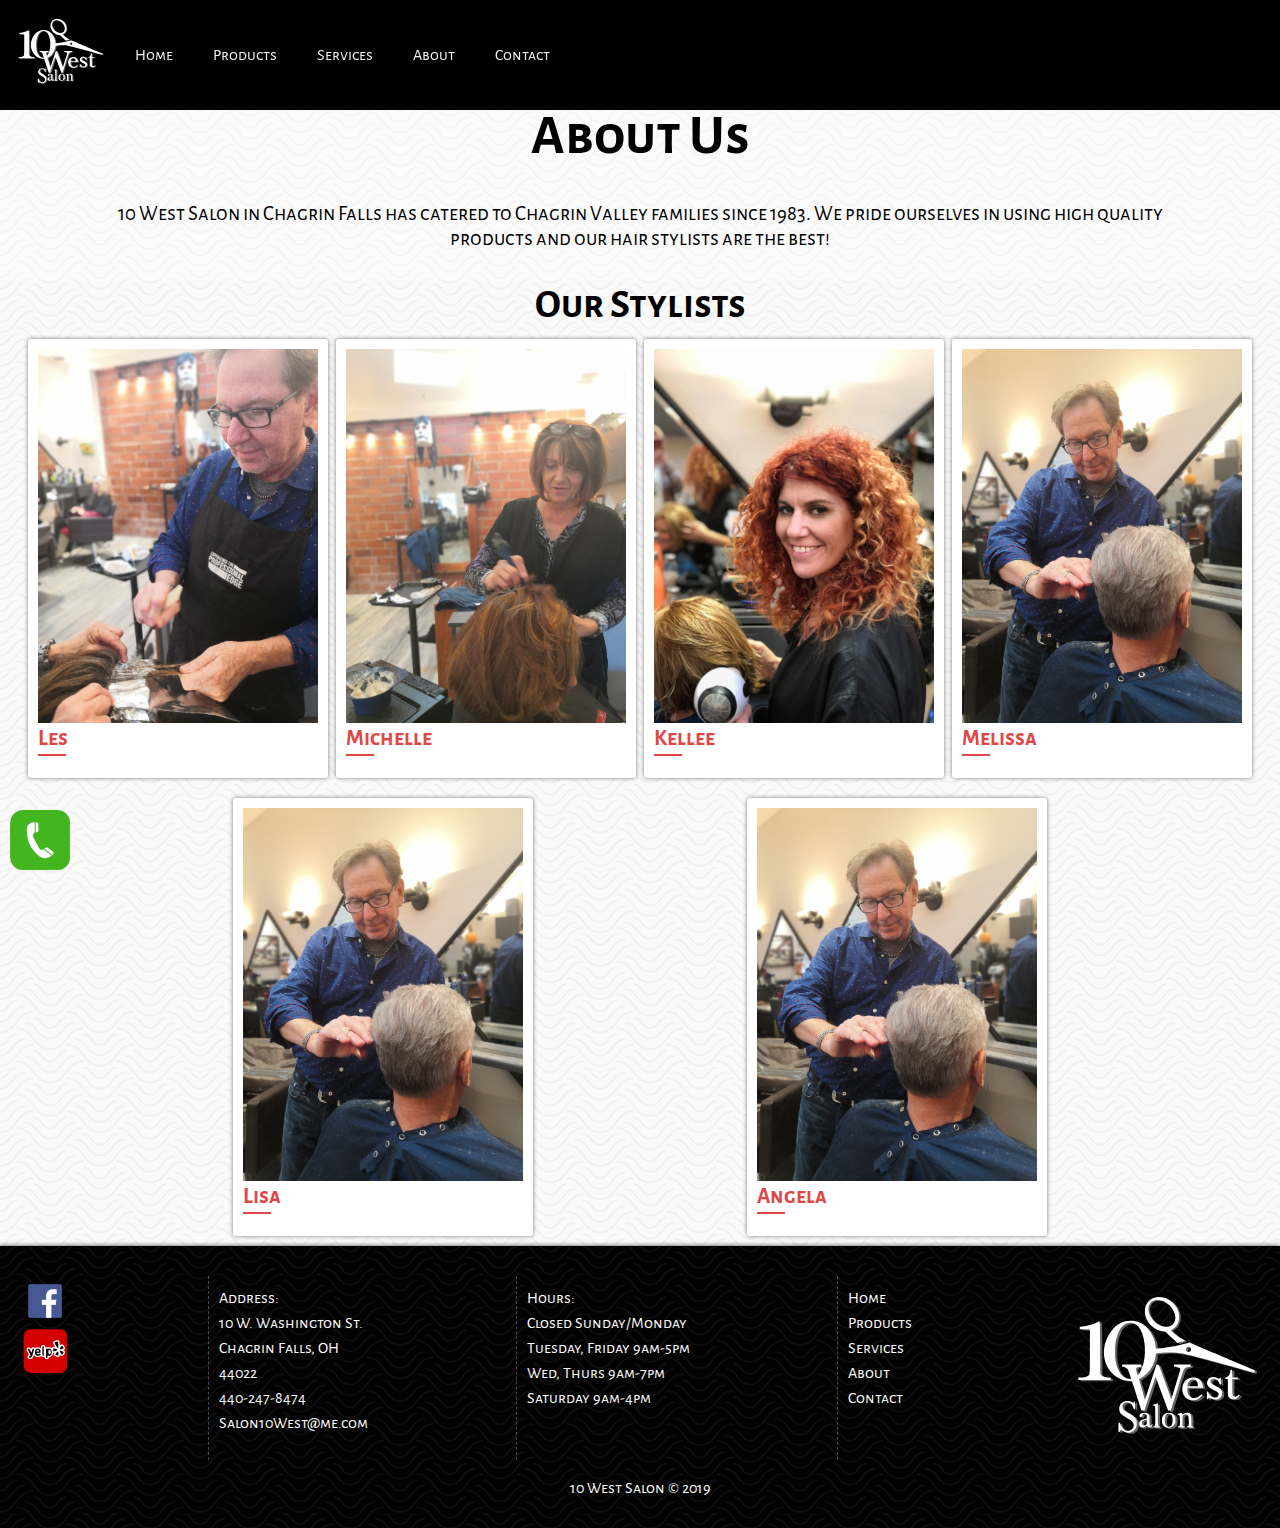
==== commit fde40d06: "added new images" ====
--- a/about.html
+++ b/about.html
@@ -139,7 +139,7 @@
         </div>
             
         <div id="privacy" class="">
-            <br> 10 West Salon ©  2019 - Privacy Policy
+            <br> 10 West Salon &copy; 2019
             <!-- use a ::after for 'c' thing -->
         </div>
     </footer>
--- a/style.css
+++ b/style.css
@@ -38,6 +38,8 @@
         position: fixed;
         bottom: 0;
         width: 100vw;
+        left: 0;
+        right: 0;
         height: 50px;
         background: green;
         z-index: 2;
@@ -64,6 +66,8 @@
     background: rgba(0, 0, 0, 1);
     /* background-image: url('./img/papyrus-dark.png'); */
     width: 100vw;
+    top: 0;
+
     -webkit-box-align: center;
         -ms-flex-align: center;
             align-items: center;
@@ -376,7 +380,7 @@
 } */
 @media screen and (max-width: 450px){
     #content {
-        top: 50vh;
+        top: 40vh;
     }
     .box-row {
         -webkit-box-orient: vertical;
--- a/style_about.css
+++ b/style_about.css
@@ -9,7 +9,7 @@
     background-image: url('./img/papyrus.png');
 }
 .content-header {
-    font-size: 2em;
+    font-size: 3.5em;
     
 }
 
@@ -21,7 +21,7 @@
 }
 .stylists-header {
     text-align: center;
-    font-size: 1.7em;
+    font-size: 2.5em;
 }
 .stylists-header h2 {
     font-size: 3em;
